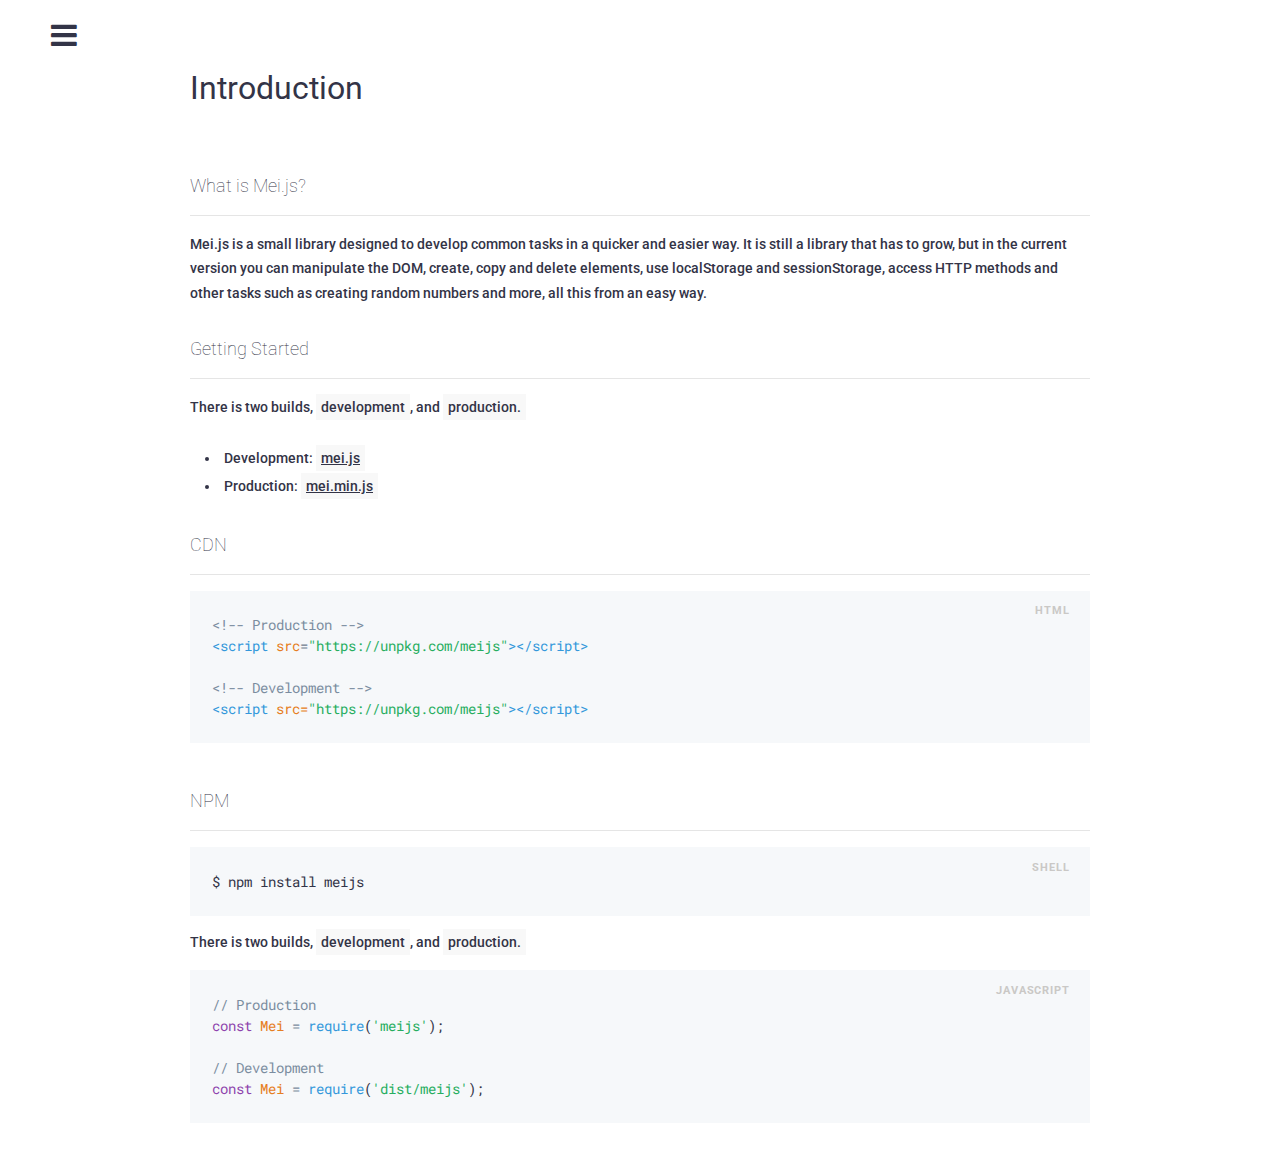
==== documentation.html @ 852ec385 "initial commit" ====
<!DOCTYPE html>
<html lang="en">
<head>
  <meta charset="UTF-8">
  <link href="assets/images/favicon.ico" rel="shortcut icon"/>
  <meta name="viewport" content="width=device-width, initial-scale=1.0">
  <meta http-equiv="X-UA-Compatible" content="ie=edge">
  <meta name="theme-color" content="#191C25">
  <title>Mei.Js - Documentation</title>
  <link rel="stylesheet" href="assets/css/simple-grid.min.css">
  <link href="https://fonts.googleapis.com/css?family=Roboto+Mono" rel="stylesheet">
  <link rel="stylesheet" href="https://maxcdn.bootstrapcdn.com/font-awesome/4.7.0/css/font-awesome.min.css">
  <link rel="stylesheet" href="assets/css/main.min.css">
</head>

<body>
  <main class="main-container-documentation">
    <a href="#nav" class="open-nav fa fa-bars" id="menu-icon"></a>
    <nav class="main-nav-guide nav" id="nav">
      <a href="#" class="fa fa-times cross"></a>
      <h2 class="logo-wrapper"><a href="/" class="logo-nav">Mei.js</a></h2>
      <hr>
      <ul class="docs-list">
          <li>
              <a id="start-doc" href="documentation.html">Getting Started</a>
          </li>
        <li>
          <a id="dom-doc">Dom Manipulation</a>
        </li>
        <li>
          <a id="changing-doc">Changing the DOM</a>
        </li>
        <li>
          <a id="storage-doc">Storage</a>
        </li>
        <li>
            <a id="examples-doc">Examples</a>
          </li>
      </ul>
    </nav>
    <div class="container-guide">
      <div class="row guide-row">
        <article id="content">
          <div class="col-12">

            <h2 class="doc-title">Introduction</h2>
          </div>

          <h4 class="doc-subtitle">What is Mei.js?</h4>
          <p class="hr"></p>
          <p class="text">Mei.js is a small library designed to develop common tasks in a quicker and easier way. It is still a library that
            has to grow, but in the current version you can manipulate the DOM, create, copy and delete elements, use localStorage
            and sessionStorage, access HTTP methods and other tasks such as creating random numbers and more, all this from
            an easy way.</p>


          <h4 class="doc-subtitle">Getting Started</h4>
          <p class="hr"></p>
          <p class="text">There is two builds,
            <span class="highlight">development</span>, and
            <span class="highlight">production.</span>
          </p>
          <br>
          <ul>
            <li class="text">Development:
              <a href="">
                <span class="highlight">mei.js</span>
              </a>
            </li>
            <li class="text">Production:
              <a href="">
                <span class="highlight">mei.min.js</span>
              </a>
            </li>
          </ul>
          <h4 class="doc-subtitle">CDN</h4>
          <p class="hr"></p>

<pre><code lang="html">
  <span class="comment">&#x3C;!-- Production --&#x3E;</span>
  <span class="name">&lt;script</span> <span class="attr">src</span><span class="equal">=</span><span class="string">"https://unpkg.com/meijs"</span><span class="name">&gt;&lt;/script&gt</span>

  <span class="comment">&#x3C;!-- Development --&#x3E;</span>
  <span class="name">&lt;script</span> <span class="attr">src=</span><span class="string">"https://unpkg.com/meijs"</span><span class="name">&gt;&lt;/script&gt</span>
  </code></pre>


          <h4 class="doc-subtitle">NPM</h4>
          <p class="hr"></p>
          <pre>
<code lang="shell"> 
  <span>$ npm install meijs</span>
</code>
</pre>

          <p class="text">There is two builds,
            <span class="highlight">development</span>, and
            <span class="highlight">production.</span>
          </p>
          <div class="mt"></div>
          <pre class="last-pre"><code lang="javascript">
  <span class="comment">// Production</span>
  <span class="variable">const</span> <span class="attr">Mei</span> <span class="comment">=</span> <span class="name">require</span><span class="normal">(</span><span class="string">'meijs'</span><span class="normal">);</span> 

  <span class="comment">// Development</span>
  <span class="variable">const</span> <span class="attr">Mei</span> <span class="comment">=</span> <span class="name">require</span><span class="normal">(</span><span class="string">'dist/meijs'</span><span class="normal">);</span>  
</code>
</pre>
        </article>
      </div>
    </div>
  </main>
    <script src="assets/js/mei.js" async></script>
    <script src="assets/js/index.js" async></script>

</body>
</html>
---- assets/css/simple-grid.min.css ----
@import url(https://fonts.googleapis.com/css?family=Roboto:400,300,300italic,400italic,700,700italic);body,html{height:100%;width:100%;margin:0;padding:0;left:0;top:0;font-size:16px}.center,.container{margin-left:auto;margin-right:auto}*{color:#333447;line-height:1.5; font-weight:lighter;}h1{font-size:2.5rem}h2{font-size:2rem}h3{font-size:1.375rem}h4{font-size:1.125rem}h5{font-size:1rem}h6{font-size:.875rem}p{font-size:1.125rem;font-weight:200;line-height:1.8}.font-light{font-weight:300}.font-regular{font-weight:400}.font-heavy{font-weight:700}.left{text-align:left}.right{text-align:right}.center{text-align:center}.justify{text-align:justify}.container{width:90%}.row{position:relative;width:100%}.row [class^=col]{float:left;margin:.5rem 2%;min-height:.125rem}.col-1,.col-10,.col-11,.col-12,.col-2,.col-3,.col-4,.col-5,.col-6,.col-7,.col-8,.col-9{width:96%}.col-1-sm{width:4.33%}.col-2-sm{width:12.66%}.col-3-sm{width:21%}.col-4-sm{width:29.33%}.col-5-sm{width:37.66%}.col-6-sm{width:46%}.col-7-sm{width:54.33%}.col-8-sm{width:62.66%}.col-9-sm{width:71%}.col-10-sm{width:79.33%}.col-11-sm{width:87.66%}.col-12-sm{width:96%}.row::after{content:"";display:table;clear:both}.hidden-sm{display:none}@media only screen and (min-width:33.75em){.container{width:80%}}@media only screen and (min-width:45em){.col-1{width:4.33%}.col-2{width:12.66%}.col-3{width:21%}.col-4{width:29.33%}.col-5{width:37.66%}.col-6{width:46%}.col-7{width:54.33%}.col-8{width:62.66%}.col-9{width:71%}.col-10{width:79.33%}.col-11{width:87.66%}.col-12{width:96%}.hidden-sm{display:block}}@media only screen and (min-width:60em){.container{width:75%;max-width:60rem}}
---- assets/css/main.min.css ----
*{-webkit-box-sizing:border-box;box-sizing:border-box;padding:0;margin:0}body,html{font-family:'Roboto', sans-serif}::-moz-selection{background-color:#1e3c72;color:#fff}::selection{background-color:#1e3c72;color:#fff}::-webkit-scrollbar{width:0.5em}::-webkit-scrollbar-thumb{background:#b2b2b2;border-radius:100px}::-webkit-scrollbar-thumb:hover{background:#939393;border-radius:100px}::-webkit-scrollbar-track{background:#ededed}hr{width:50%;display:block;margin:0 auto}.strong{font-weight:bold}.logo-wrapper{margin-bottom:3px}.main-content{text-align:center;height:100vh;display:-webkit-box;display:-ms-flexbox;display:flex;-webkit-box-align:center;-ms-flex-align:center;align-items:center}.btn{text-decoration:none;padding:15px 10px;margin:3px}.branch{margin-bottom:20px}footer{background-color:#F8F9FA}footer .author-wrapper{font-size:.9em;color:#50596C;word-spacing:1.5px;text-align:center;font-weight:normal}footer .fa-heart{color:#D45A89;font-size:.8em}footer a{text-decoration:none}.main-container-documentation{position:relative}.main-container-documentation .row [class^=col]{margin:0}.main-container-documentation .main-nav-guide{background-color:#F6F8FA;width:250px;position:fixed;top:0;bottom:0;-webkit-transition:all 0.2s ease;-o-transition:all 0.2s ease;transition:all 0.2s ease;z-index:50}.main-container-documentation .main-nav-guide .logo-wrapper{text-align:center;padding:50px 0 5px}.main-container-documentation .main-nav-guide .docs-list{margin-top:1.8em;height:79%;list-style-type:none;margin-left:25%;padding-left:0}.main-container-documentation .main-nav-guide .docs-list li{font-size:0.9em;padding:8px 30px 0 0;font-weight:normal;-webkit-user-select:none;-moz-user-select:none;-ms-user-select:none;user-select:none}.main-container-documentation .main-nav-guide .docs-list a{text-decoration:none;cursor:pointer}@media screen and (max-width:1300px){.main-container-documentation .main-nav-guide{-webkit-transform:translateX(-100%);-ms-transform:translateX(-100%);transform:translateX(-100%);width:100%}}.main-container-documentation .fa-bars{position:absolute;top:20px;left:4%;font-size:30px;text-decoration:none;cursor:pointer;z-index:10}.main-container-documentation .hide-menu{-webkit-transform:translateX(-100%);-ms-transform:translateX(-100%);transform:translateX(-100%)}.main-container-documentation .show-menu{-webkit-transform:translateX(0);-ms-transform:translateX(0);transform:translateX(0)}.main-container-documentation .nav:target{-webkit-transform:translateX(0);-ms-transform:translateX(0);transform:translateX(0)}.main-container-documentation .cross{position:absolute;text-decoration:none;top:20px;right:20px;font-size:20px;opacity:.6}@media screen and (min-width:1301px){.main-container-documentation .cross{display:none}}.main-container-documentation .cross:hover{opacity:1}.main-container-documentation .container-guide{position:absolute;left:250px;right:0}@media screen and (max-width:1300px){.main-container-documentation .container-guide{left:0;width:92%;margin:auto}}.main-container-documentation .guide-row{width:100%;margin:0 auto;max-width:900px}.main-container-documentation .doc-title{font-weight:normal;font-family:Roboto;margin:2em 0 30px}.main-container-documentation .doc-subtitle{margin-top:30px;display:inline-block}.main-container-documentation .highlight,.main-container-documentation .highlight-danger{color:#333447;font-size:0.9 0.5em;font-weight:500;background-color:#f8f8f8;padding:5px}.main-container-documentation .highlight-danger{background-color:#fddfdf}.main-container-documentation .hr{margin-top:1rem;margin-bottom:1rem;border:0;border-top:1px solid rgba(0, 0, 0, 0.1)}.main-container-documentation .text{color:#333447;font-size:0.85em;font-weight:500}.main-container-documentation ul{padding-left:30px}.main-container-documentation ul li{padding:4px}.main-container-documentation pre{font-family:'Roboto Mono', monospace;padding:0.2em 0.4em;margin-bottom:1em;position:relative;font-weight:bold;font-size:14px;background-color:#F6F8FA;overflow:auto;white-space:pre}.main-container-documentation pre code{white-space:pre-wrap;word-wrap:break-word;position:relative;font-family:'Roboto Mono', monospace;font-weight:600;display:block}.main-container-documentation pre code .comment{color:#7b8da0}.main-container-documentation pre code .name{color:#3498db}.main-container-documentation pre code .attr{color:#e67e22}.main-container-documentation pre code .string{color:#27ae60}.main-container-documentation pre code .variable{color:#8e44ad}.main-container-documentation pre code .equal{color:#708090}.main-container-documentation pre code .other{color:#708090}.main-container-documentation pre code .mei{color:#9d89fc}@media (max-width:500px){.main-container-documentation pre code{font-size:10.3px}}.main-container-documentation pre code:after{content:attr(lang);position:absolute;top:10px;right:15px;font-family:Roboto, sans-serif;text-transform:uppercase;font-weight:bold;font-size:11px;display:block;letter-spacing:0.8px;color:#cac8c6}@media (max-width:500px){.main-container-documentation pre code:after{top:3px;font-size:9px;right:12px}}@media screen and (max-width:450px){.main-container-documentation pre{font-size:.6em}}.main-container-documentation .last-pre{margin-bottom:2em}.main-container-documentation .mt{margin:1em}.logo-nav{text-decoration:none}
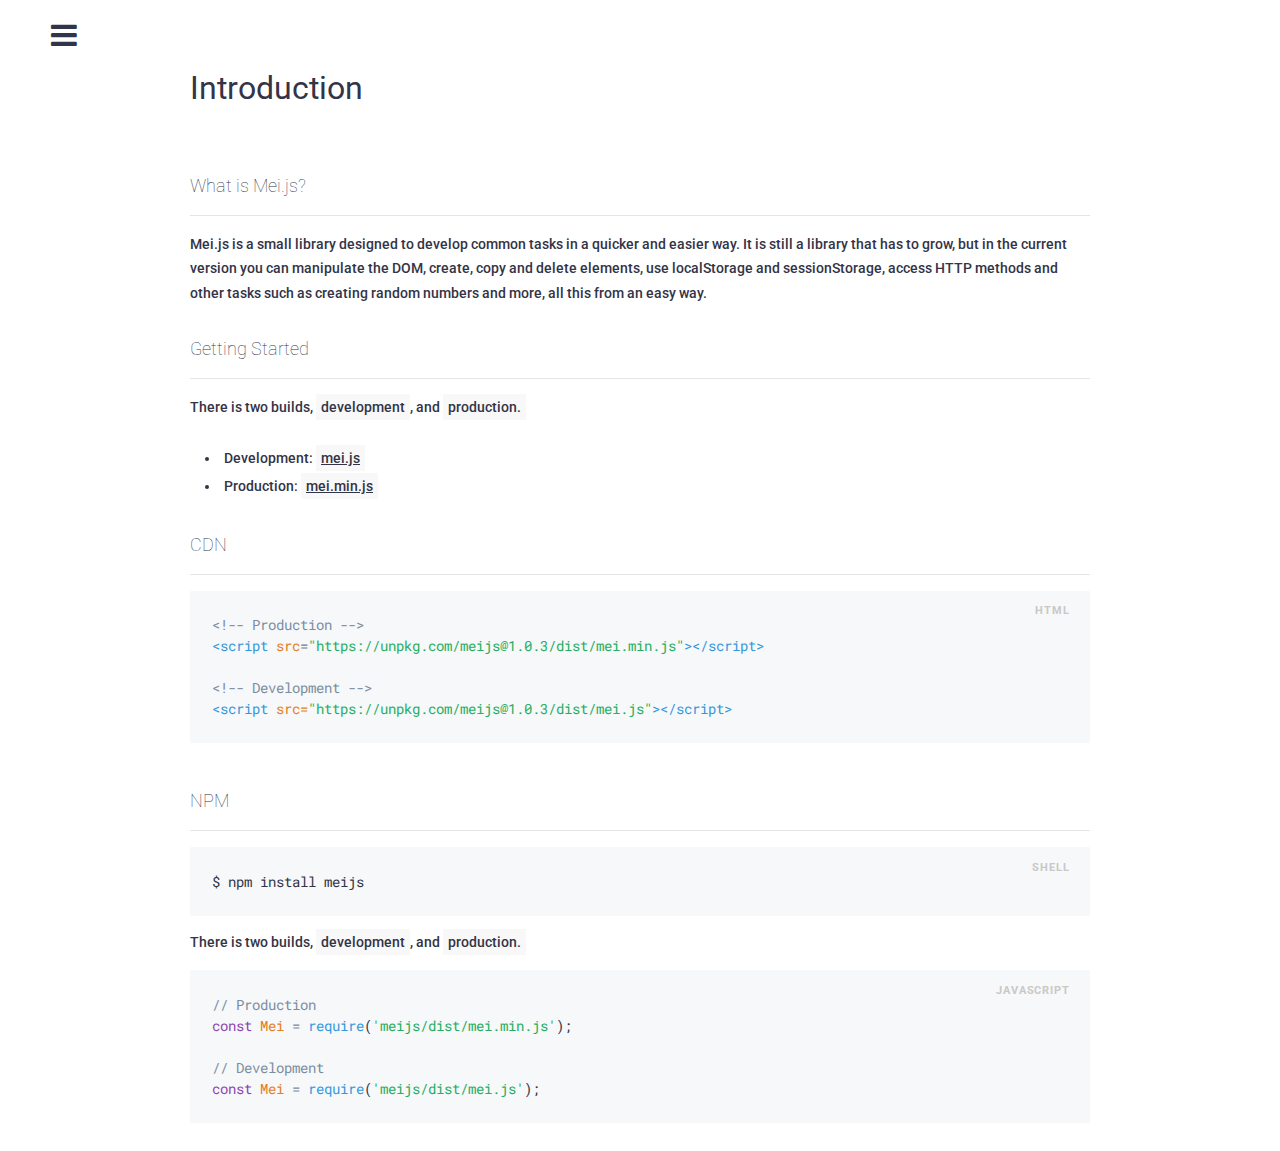
==== commit ac04f807: "add the cdn" ====
--- a/documentation.html
+++ b/documentation.html
@@ -5,20 +5,24 @@
   <link href="assets/images/favicon.ico" rel="shortcut icon"/>
   <meta name="viewport" content="width=device-width, initial-scale=1.0">
   <meta http-equiv="X-UA-Compatible" content="ie=edge">
-  <meta name="theme-color" content="#191C25">
+  <meta name="description" content=">Mei.js is a small library designed to develop common tasks in a quicker and easier way. It is still a library that
+  has to grow, but in the current version you can manipulate the DOM, create, copy and delete elements, use localStorage
+  and sessionStorage, access HTTP methods and other tasks such as creating random numbers and more, all this from
+  an easy way.">
+  <meta name="author" content="Germán Cutraro">
+  <meta name="theme-color" content="#333447">
   <title>Mei.Js - Documentation</title>
   <link rel="stylesheet" href="assets/css/simple-grid.min.css">
   <link href="https://fonts.googleapis.com/css?family=Roboto+Mono" rel="stylesheet">
   <link rel="stylesheet" href="https://maxcdn.bootstrapcdn.com/font-awesome/4.7.0/css/font-awesome.min.css">
   <link rel="stylesheet" href="assets/css/main.min.css">
 </head>
-
 <body>
   <main class="main-container-documentation">
     <a href="#nav" class="open-nav fa fa-bars" id="menu-icon"></a>
     <nav class="main-nav-guide nav" id="nav">
       <a href="#" class="fa fa-times cross"></a>
-      <h2 class="logo-wrapper"><a href="/" class="logo-nav">Mei.js</a></h2>
+      <h2 class="logo-wrapper"><a href="https://germancutraro.github.io/Meijs/" class="logo-nav">Mei.js</a></h2>
       <hr>
       <ul class="docs-list">
           <li>
@@ -63,12 +67,12 @@
           <br>
           <ul>
             <li class="text">Development:
-              <a href="">
+              <a style="text-decoration: underline;">
                 <span class="highlight">mei.js</span>
               </a>
             </li>
             <li class="text">Production:
-              <a href="">
+              <a style="text-decoration: underline;">
                 <span class="highlight">mei.min.js</span>
               </a>
             </li>
@@ -78,10 +82,10 @@
 
 <pre><code lang="html">
   <span class="comment">&#x3C;!-- Production --&#x3E;</span>
-  <span class="name">&lt;script</span> <span class="attr">src</span><span class="equal">=</span><span class="string">"https://unpkg.com/meijs"</span><span class="name">&gt;&lt;/script&gt</span>
+  <span class="name">&lt;script</span> <span class="attr">src</span><span class="equal">=</span><span class="string">"https://unpkg.com/meijs@1.0.3/dist/mei.min.js"</span><span class="name">&gt;&lt;/script&gt</span>
 
   <span class="comment">&#x3C;!-- Development --&#x3E;</span>
-  <span class="name">&lt;script</span> <span class="attr">src=</span><span class="string">"https://unpkg.com/meijs"</span><span class="name">&gt;&lt;/script&gt</span>
+  <span class="name">&lt;script</span> <span class="attr">src=</span><span class="string">"https://unpkg.com/meijs@1.0.3/dist/mei.js"</span><span class="name">&gt;&lt;/script&gt</span>
   </code></pre>
 
 
@@ -100,18 +104,17 @@
           <div class="mt"></div>
           <pre class="last-pre"><code lang="javascript">
   <span class="comment">// Production</span>
-  <span class="variable">const</span> <span class="attr">Mei</span> <span class="comment">=</span> <span class="name">require</span><span class="normal">(</span><span class="string">'meijs'</span><span class="normal">);</span> 
+  <span class="variable">const</span> <span class="attr">Mei</span> <span class="comment">=</span> <span class="name">require</span><span class="normal">(</span><span class="string">'meijs/dist/mei.min.js'</span><span class="normal">);</span> 
 
   <span class="comment">// Development</span>
-  <span class="variable">const</span> <span class="attr">Mei</span> <span class="comment">=</span> <span class="name">require</span><span class="normal">(</span><span class="string">'dist/meijs'</span><span class="normal">);</span>  
+  <span class="variable">const</span> <span class="attr">Mei</span> <span class="comment">=</span> <span class="name">require</span><span class="normal">(</span><span class="string">'meijs/dist/mei.js'</span><span class="normal">);</span>  
 </code>
 </pre>
         </article>
       </div>
     </div>
   </main>
-    <script src="assets/js/mei.js" async></script>
-    <script src="assets/js/index.js" async></script>
-
+    <script src="assets/js/mei.min.js"></script>
+    <script src="assets/js/index.js"></script>
 </body>
-</html>+</html>
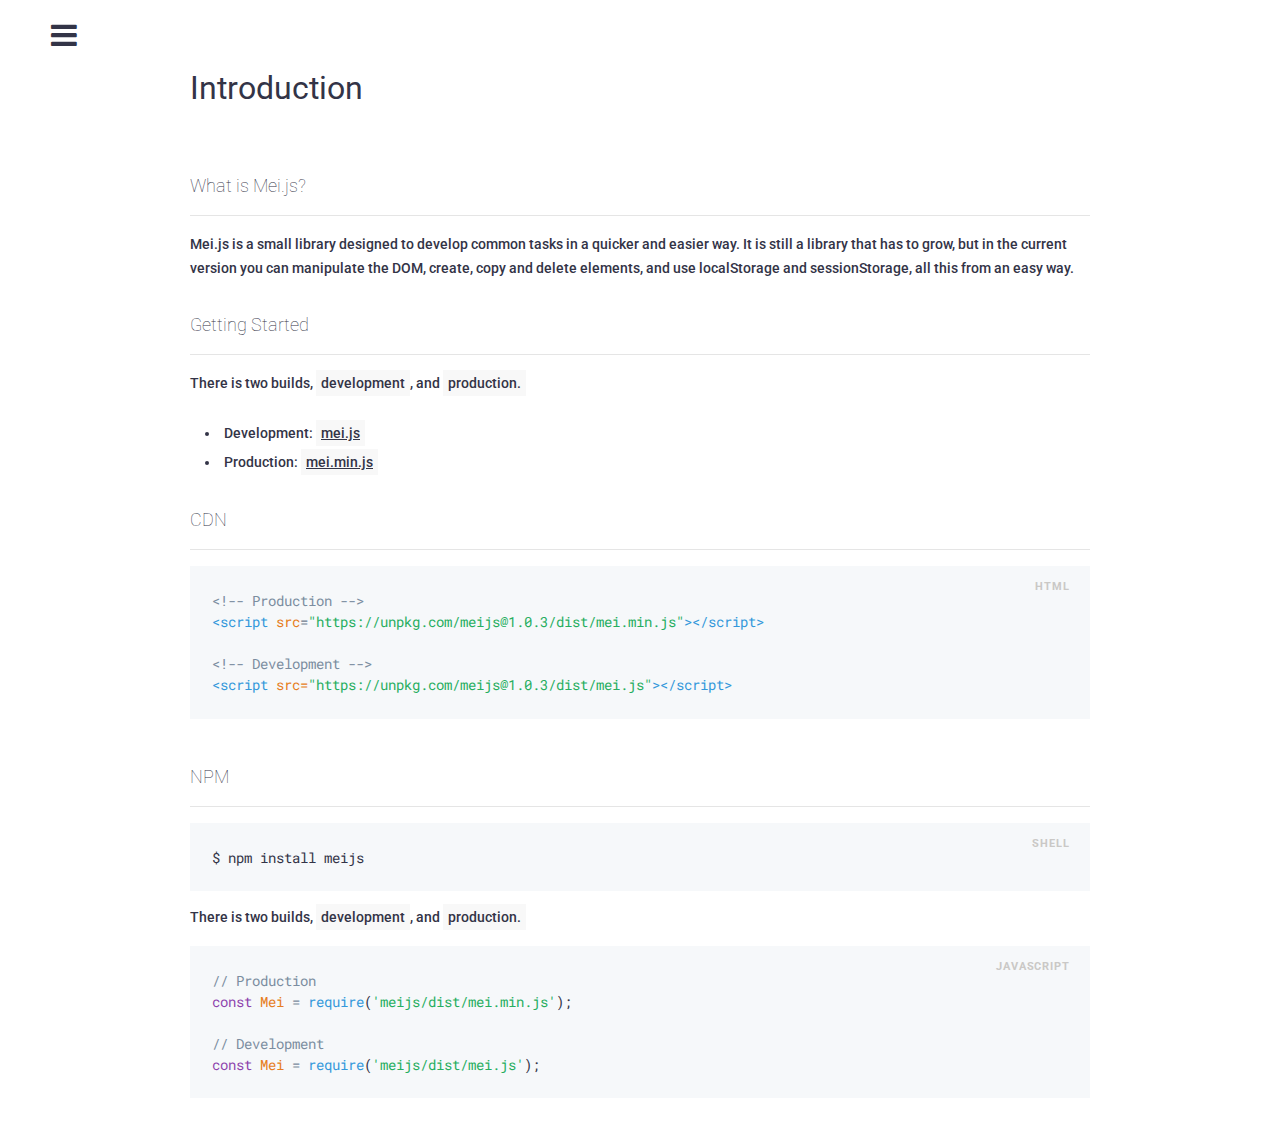
==== commit 095182b3: "Modified open graph protocol" ====
--- a/documentation.html
+++ b/documentation.html
@@ -1,14 +1,18 @@
 <!DOCTYPE html>
-<html lang="en">
-<head>
+<html lang="en" prefix="og: http://ogp.me/ns# fb: http:// http://ogp.me/ns#">
+<head prefix="og: http://ogp.me/ns# fb: http://ogp.me/ns/fb# website: http://ogp.me/ns/website#">
+  <meta property="fb:app_id" content="302184056577324" />
+  <meta property="og:type" content="website" />
+  <meta property="og:url" content="https://germancutraro.github.io/Meijs/" />
+  <meta property="og:title" content="Mei.js Website" />
+  <meta property="og:image" content="images/mei.png" />
   <meta charset="UTF-8">
-  <link href="assets/images/favicon.ico" rel="shortcut icon"/>
+  <link href="assets/images/favicon.ico" rel="shortcut icon">
   <meta name="viewport" content="width=device-width, initial-scale=1.0">
   <meta http-equiv="X-UA-Compatible" content="ie=edge">
-  <meta name="description" content=">Mei.js is a small library designed to develop common tasks in a quicker and easier way. It is still a library that
-  has to grow, but in the current version you can manipulate the DOM, create, copy and delete elements, use localStorage
-  and sessionStorage, access HTTP methods and other tasks such as creating random numbers and more, all this from
-  an easy way.">
+  <meta name="description" content="Mei.js is a small library designed to develop common tasks in a quicker and easier way. It is still a library that
+  has to grow, but in the current version you can manipulate the DOM, create, copy and delete elements, and use localStorage
+  and sessionStorage, all this from an easy way.">
   <meta name="author" content="Germán Cutraro">
   <meta name="theme-color" content="#333447">
   <title>Mei.Js - Documentation</title>
@@ -17,17 +21,20 @@
   <link rel="stylesheet" href="https://maxcdn.bootstrapcdn.com/font-awesome/4.7.0/css/font-awesome.min.css">
   <link rel="stylesheet" href="assets/css/main.min.css">
 </head>
+
 <body>
   <main class="main-container-documentation">
     <a href="#nav" class="open-nav fa fa-bars" id="menu-icon"></a>
     <nav class="main-nav-guide nav" id="nav">
       <a href="#" class="fa fa-times cross"></a>
-      <h2 class="logo-wrapper"><a href="https://germancutraro.github.io/Meijs/" class="logo-nav">Mei.js</a></h2>
+      <h2 class="logo-wrapper">
+        <a href="https://germancutraro.github.io/Meijs/" class="logo-nav">Mei.js</a>
+      </h2>
       <hr>
       <ul class="docs-list">
-          <li>
-              <a id="start-doc" href="documentation.html">Getting Started</a>
-          </li>
+        <li>
+          <a id="start-doc" href="documentation.html">Getting Started</a>
+        </li>
         <li>
           <a id="dom-doc">Dom Manipulation</a>
         </li>
@@ -38,8 +45,8 @@
           <a id="storage-doc">Storage</a>
         </li>
         <li>
-            <a id="examples-doc">Examples</a>
-          </li>
+          <a id="examples-doc">Examples</a>
+        </li>
       </ul>
     </nav>
     <div class="container-guide">
@@ -53,9 +60,8 @@
           <h4 class="doc-subtitle">What is Mei.js?</h4>
           <p class="hr"></p>
           <p class="text">Mei.js is a small library designed to develop common tasks in a quicker and easier way. It is still a library that
-            has to grow, but in the current version you can manipulate the DOM, create, copy and delete elements, use localStorage
-            and sessionStorage, access HTTP methods and other tasks such as creating random numbers and more, all this from
-            an easy way.</p>
+            has to grow, but in the current version you can manipulate the DOM, create, copy and delete elements, and use
+            localStorage and sessionStorage, all this from an easy way.</p>
 
 
           <h4 class="doc-subtitle">Getting Started</h4>
@@ -80,7 +86,7 @@
           <h4 class="doc-subtitle">CDN</h4>
           <p class="hr"></p>
 
-<pre><code lang="html">
+          <pre><code lang="html">
   <span class="comment">&#x3C;!-- Production --&#x3E;</span>
   <span class="name">&lt;script</span> <span class="attr">src</span><span class="equal">=</span><span class="string">"https://unpkg.com/meijs@1.0.3/dist/mei.min.js"</span><span class="name">&gt;&lt;/script&gt</span>
 
@@ -114,7 +120,8 @@
       </div>
     </div>
   </main>
-    <script src="assets/js/mei.min.js"></script>
-    <script src="assets/js/index.js"></script>
+  <script src="assets/js/mei.min.js"></script>
+  <script src="assets/js/index.js"></script>
 </body>
-</html>
+
+</html>